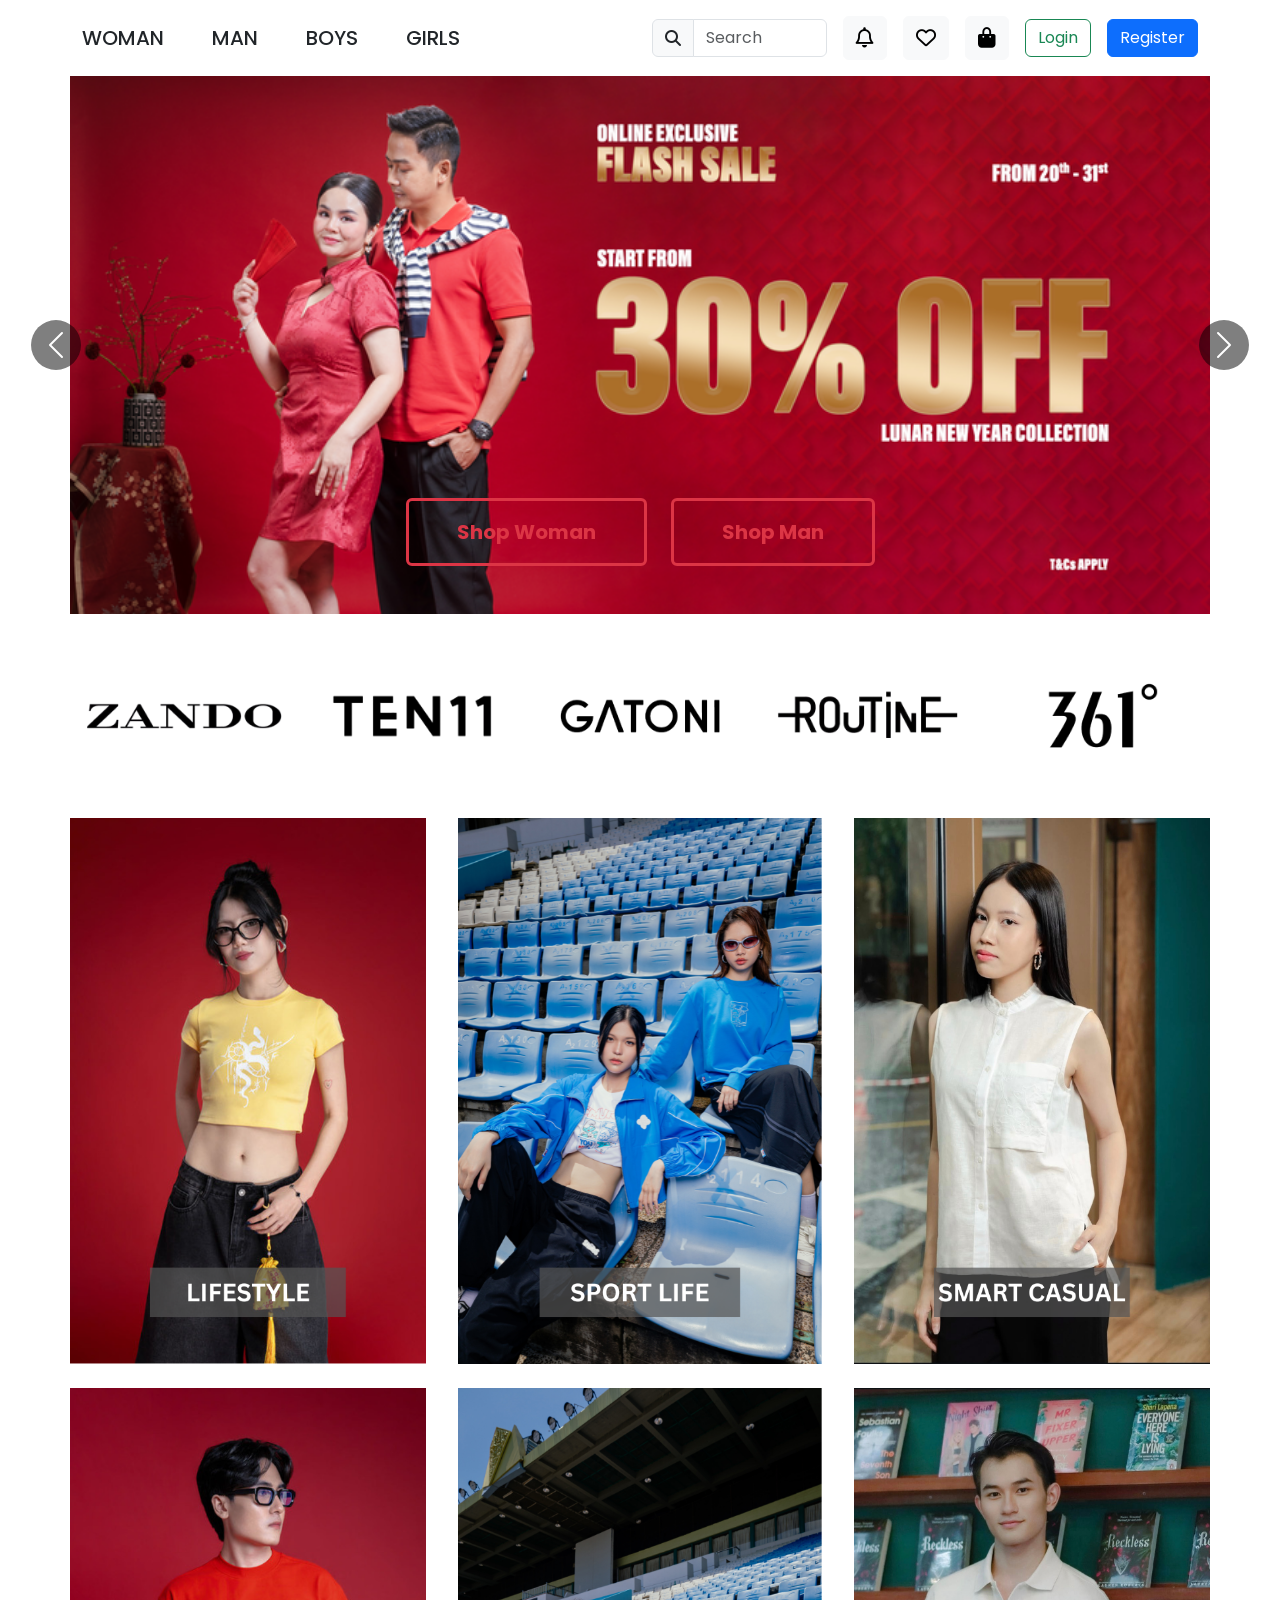
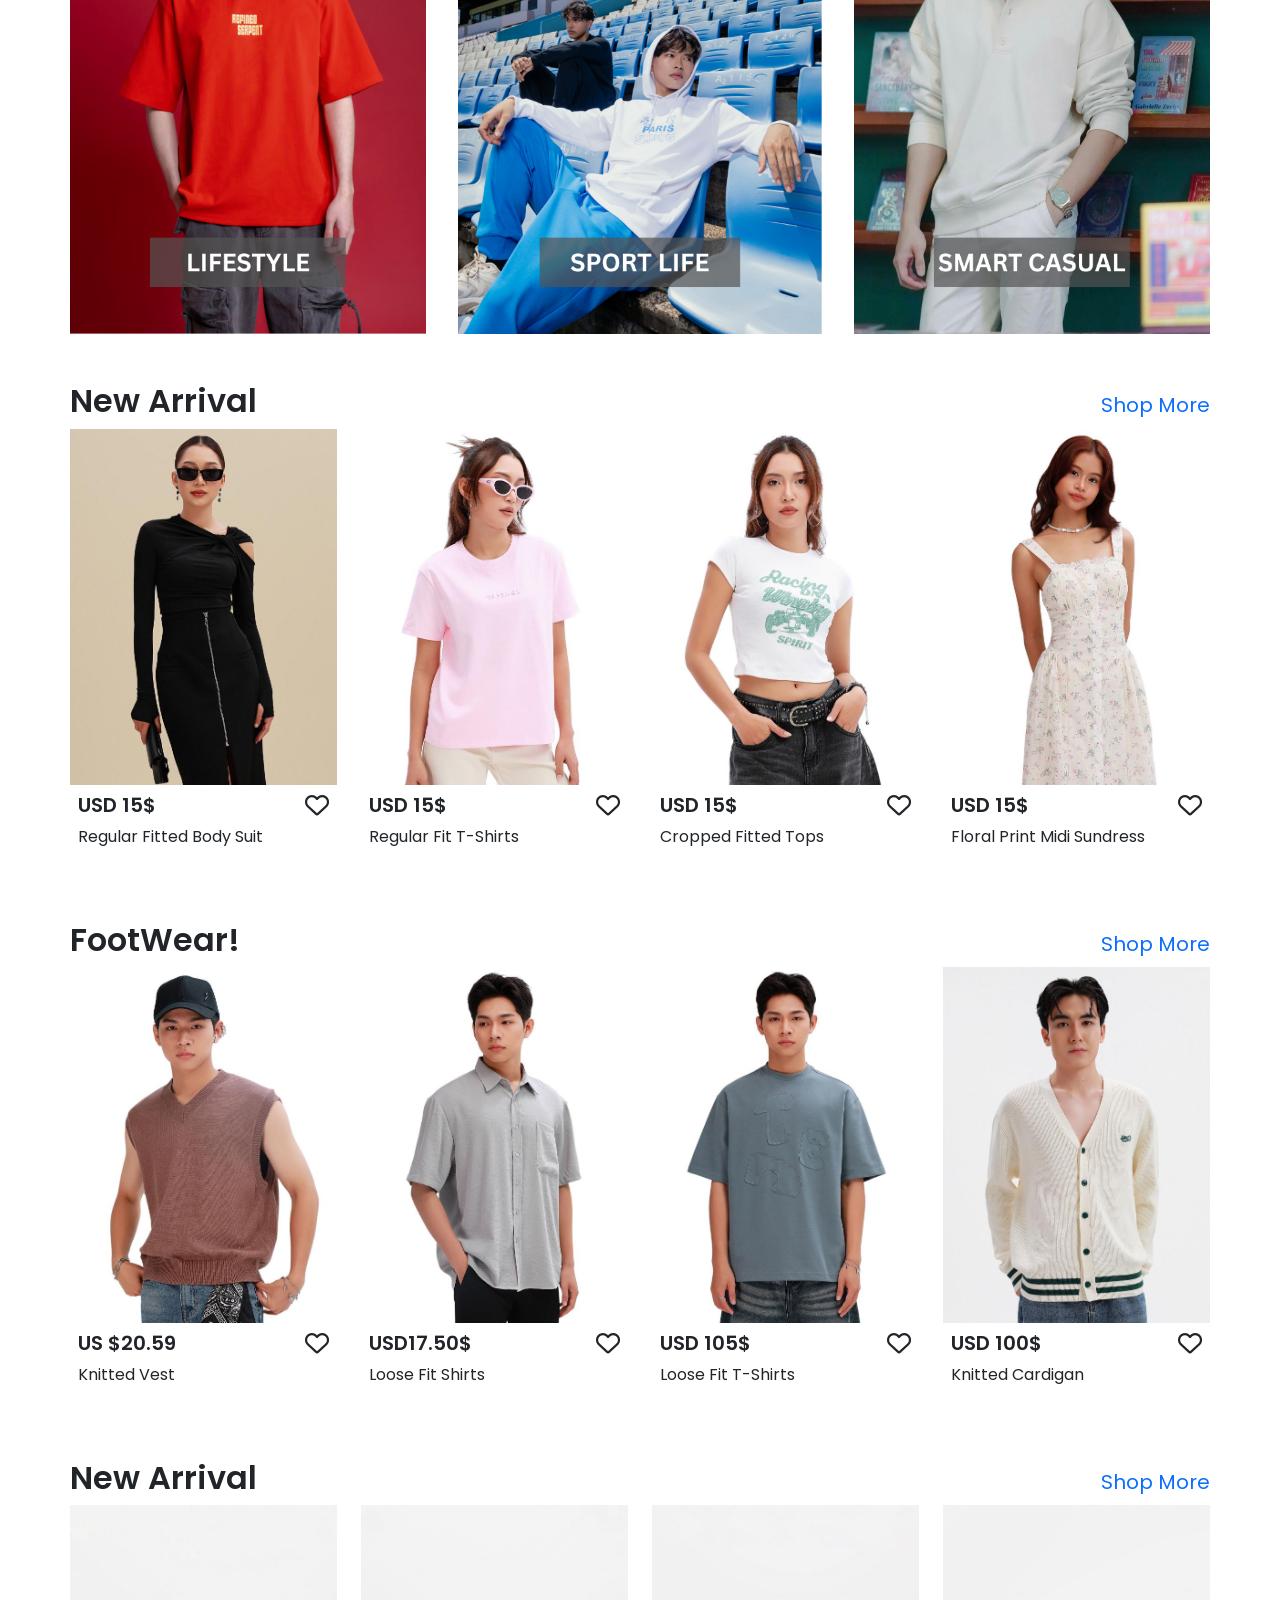
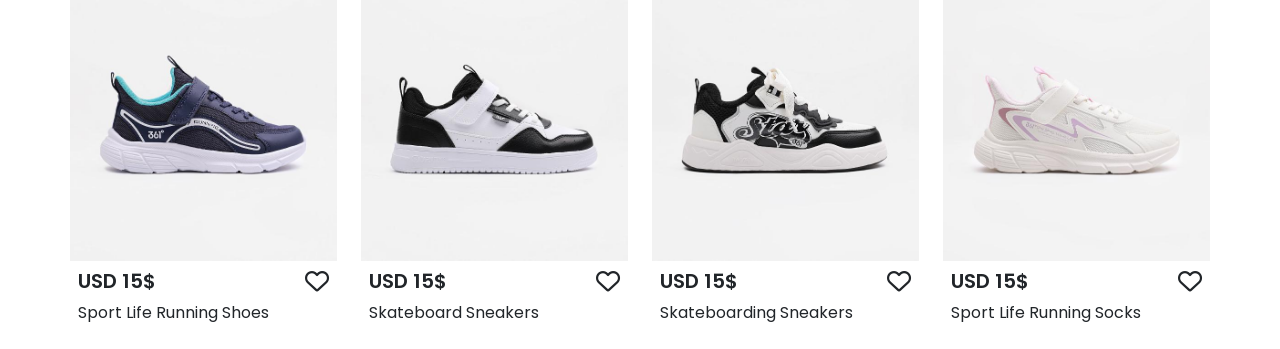
==== Zando.html @ fa851268 "commit" ====
<!DOCTYPE html>
<html lang="en">

<head>
    <meta charset="UTF-8" />
    <meta name="viewport" content="width=device-width, initial-scale=1.0" />
    <!-- Bootstrap -->
    <link href="https://cdn.jsdelivr.net/npm/bootstrap@5.3.3/dist/css/bootstrap.min.css" rel="stylesheet"
        integrity="sha384-QWTKZyjpPEjISv5WaRU9OFeRpok6YctnYmDr5pNlyT2bRjXh0JMhjY6hW+ALEwIH" crossorigin="anonymous" />
    <!-- Font awsome -->
     <link rel="icon" href="image/logo1.jpg">
    <link rel="stylesheet" href="https://cdnjs.cloudflare.com/ajax/libs/font-awesome/6.7.2/css/all.min.css"
        integrity="sha512-Evv84Mr4kqVGRNSgIGL/F/aIDqQb7xQ2vcrdIwxfjThSH8CSR7PBEakCr51Ck+w+/U6swU2Im1vVX0SVk9ABhg=="
        crossorigin="anonymous" referrerpolicy="no-referrer" />
    <link rel="stylesheet" href="Zando.css" />
    <title>Zando</title>
</head>

<body>
    <div class="container-fluid bg-white">
        <div class="container py-3">
            <div class="row align-items-center">
                <div class="col-xl-4 col-lg-1 col-md-1 col-sm-1 col-1">
                    <ul class="d-xl-flex d-lg-none d-md-none d-sm-none gap-5 list-unstyled mb-0 d-none">
                        <li class="text-uppercase fs-5 fw-medium">Woman</li>
                        <li class="text-uppercase fs-5 fw-medium">Man</li>
                        <li class="text-uppercase fs-5 fw-medium">Boys</li>
                        <li class="text-uppercase fs-5 fw-medium">Girls</li>
                    </ul>
                    <button class="btn btn-light fs-4 d-xl-none" data-bs-toggle="offcanvas" href="#offcanvasExample"
                        role="button" aria-controls="offcanvasExample">
                        <i class="fa-solid fa-bars"></i>
                    </button>
                    <!-- offcanvar -->
                    <div class="offcanvas offcanvas-start" tabindex="-1" id="offcanvasExample"
                        aria-labelledby="offcanvasExampleLabel">
                        <div class="offcanvas-header">
                            <!-- <h5 class="offcanvas-title" id="offcanvasExampleLabel">
                  Offcanvas
                </h5> -->
                            <img width="150px" src="images/logo.png" alt="" />
                            <button type="button" class="btn-close" data-bs-dismiss="offcanvas"
                                aria-label="Close"></button>
                        </div>
                        <div class="offcanvas-body">
                            <!-- Body -->
                            <h1>Menu</h1>
                        </div>
                    </div>
                    <!-- offcanvar -->
                </div>
                <div class="col-xl-2 col-lg-3 col-md-3 col-sm-5 col-5">
                    <img class="ms-3 w-75" src="images/logo.png" alt="" />
                </div>
                <div class="col-xl-6 col-lg-8 col-md-8 col-sm-6 col-6">
                    <div class="w-100 d-flex gap-3 justify-content-end align-items-center">
                        <div class="input-group d-xl-flex d-lg-flex d-md-flex d-sm-none d-none">
                            <span class="input-group-text" id="basic-addon1"><i
                                    class="fa-solid fa-magnifying-glass"></i></span>
                            <input type="text" class="form-control" placeholder="Search" aria-label="Username"
                                aria-describedby="basic-addon1" />
                        </div>
                        <button class="btn btn-light fs-5 d-xl-block d-lg-block d-md-none d-sm-none d-none">
                            <i class="fa-regular fa-bell"></i>
                        </button>
                        <button class="btn btn-light fs-5 d-xl-block d-lg-block d-md-none d-sm-none d-none">
                            <i class="fa-regular fa-heart"></i>
                        </button>
                        <button class="btn btn-light fs-5" data-bs-toggle="offcanvas" href="#offcanvasCart"
                            role="button" aria-controls="offcanvasExample">
                            <i class="fa-solid fa-bag-shopping"></i>
                        </button>
                        <!-- offcanvar -->
                        <div class="offcanvas offcanvas-end" tabindex="-1" id="offcanvasCart"
                            aria-labelledby="offcanvasExampleLabel">
                            <div class="offcanvas-header">
                                <h5 class="offcanvas-title" id="offcanvasExampleLabel">
                                    Your Items
                                </h5>
                                <button type="button" class="btn-close" data-bs-dismiss="offcanvas"
                                    aria-label="Close"></button>
                            </div>
                            <div class="offcanvas-body">
                                <!-- Body -->
                                <h1>Cart</h1>
                            </div>
                        </div>
                        <!-- offcanvar -->
                        <button class="btn btn-outline-success fs-6 d-sm-block d-none">
                            Login
                        </button>
                        <button class="btn btn-primary fs-6">Register</button>
                    </div>
                </div>
            </div>
        </div>
    </div>
    <!-- End of Navbar -->

    <!-- Slider -->
    <div class="container-fluid">
        <div id="carouselExample" class="carousel slide">
            <div class="carousel-inner ratio ratio-21x9">
                <!-- slider card -->
                <div class="carousel-item h-100 active">
                    <div
                        class="container position-relative h-100 p-0 d-flex gap-4 justify-content-center align-items-end">
                        <img class="w-100 position-absolute h-100" style="z-index: -1; object-fit: cover"
                            src="image/silde1.png" alt="" />
                        <button class="d-xl-block d-none mb-5 btn btn-outline-danger px-5 py-3 fw-bold border-3 fs-5">
                            Shop Woman
                        </button>
                        <button class="d-xl-block d-none mb-5 btn btn-outline-danger px-5 py-3 fw-bold border-3 fs-5">
                            Shop Man
                        </button>
                    </div>
                </div>
                <div class="carousel-item h-100">
                    <div
                        class="container position-relative h-100 p-0 d-flex gap-4 justify-content-center align-items-end">
                        <img class="w-100 position-absolute h-100" style="z-index: -1; object-fit: cover"
                            src="image/silde2.png" alt="" />
                        <button class="d-xl-block d-none mb-5 btn btn-outline-danger px-5 py-3 fw-bold border-3 fs-5">
                            Shop Woman
                        </button>
                        <button class="d-xl-block d-none mb-5 btn btn-outline-danger px-5 py-3 fw-bold border-3 fs-5">
                            Shop Man
                        </button>
                    </div>
                </div>
                <div class="carousel-item h-100">
                    <div
                        class="container position-relative h-100 p-0 d-flex gap-4 justify-content-center align-items-end">
                        <img class="w-100 position-absolute h-100" style="z-index: -1; object-fit: cover"
                            src="image/silde3.png" alt="" />
                        <button class="d-xl-block d-none mb-5 btn btn-outline-danger px-5 py-3 fw-bold border-3 fs-5">
                            Shop Woman
                        </button>
                        <button class="d-xl-block d-none mb-5 btn btn-outline-danger px-5 py-3 fw-bold border-3 fs-5">
                            Shop Man
                        </button>
                    </div>
                </div>
            </div>
            <button class="carousel-control-prev" type="button" data-bs-target="#carouselExample" data-bs-slide="prev">
                <div class="bg-black d-flex justify-content-center align-items-center rounded-circle"
                    style="width: 50px; height: 50px; margin-right: 100px">
                    <span class="carousel-control-prev-icon" aria-hidden="true"></span>
                </div>
                <span class="visually-hidden">Previous</span>
            </button>
            <button class="carousel-control-next" type="button" data-bs-target="#carouselExample" data-bs-slide="next">
                <div class="bg-black d-flex justify-content-center align-items-center rounded-circle"
                    style="width: 50px; height: 50px; margin-left: 100px">
                    <span class="carousel-control-next-icon" aria-hidden="true"></span>
                </div>
                <span class="visually-hidden">Next</span>
            </button>
        </div>
    </div>
    <!-- End of Slider -->

    <!-- brand section -->
    <div class="container-fluid">
        <div class="container d-flex justify-content-between">
            <div class="row">
                <div class="col">
                    <img width="100%" src="image/zando-3.png" alt="" />
                </div>
                <div class="col">
                    <img width="100%" src="image/TEN11.png" alt="" />
                </div>
                <div class="col">
                    <img width="100%" src="image/gatoni.png" alt="" />
                </div>
                <div class="col">
                    <img width="100%" src="image/routine.png" alt="" />
                </div>
                <div class="col">
                    <img width="100%" src="image/361.png" alt="" />
                </div>
            </div>
        </div>
    </div>
    <!-- end brand section -->

    <!-- Product section -->
    <div class="container-fluid">
        <div class="container">
            <div class="row row-gap-4">
                <div class="col-4 p-0 pe-4">
                    <img class="w-100 h-100" src="image/brand1.png" alt="" />
                </div>
                <div class="col-4 p-0 px-2">
                    <img class="w-100 h-100" src="image/brand2.png" alt="" />
                </div>
                <div class="col-4 p-0 ps-4">
                    <img class="w-100 h-100" src="image/brand3.png" alt="" />
                </div>
                <div class="col-4 p-0 pe-4">
                    <img class="w-100 h-100" src="image/brand4.png" alt="" />
                </div>
                <div class="col-4 p-0 px-2">
                    <img class="w-100 h-100" src="image/brand5.png" alt="" />
                </div>
                <div class="col-4 p-0 ps-4">
                    <img class="w-100 h-100" src="image/brand6.png" alt="" />
                </div>
            </div>
        </div>
    </div>
    <div class="container-fluid">
        <div class="container p-0">
            <div class="d-flex justify-content-between align-items-center mt-5">
                <h2 class="fs-2 fw-semibold ">New Arrival </h2>
                 <a class="text-decoration-none fs-5 ">Shop More</a>
            </div>
            <div class="row">
                <div class="col-3">
                    <img class="w-100" src="image/IMG_10017-cr-450x672.jpg" alt="">
                    <div class="d-flex justify-content-between p-2">
                      <div class="">
                        <h3 class="fs-5 fw-semibold">USD 15$</h3>
                        <p class="fs-6">Regular Fitted Body Suit</p>
                      </div>
                    <i class="fa-regular fa-heart fs-4"></i>
                    
                    </div>
                </div>
                <div class="col-3">
                    <img class="w-100" src="image/card.png" alt="">
                    <div class="d-flex justify-content-between p-2">
                      <div class="">
                        <h3 class="fs-5 fw-semibold">USD 15$</h3>
                        <p class="fs-6">Regular Fit T-Shirts</p>
                      </div>
                    <i class="fa-regular fa-heart fs-4"></i>
                    
                    </div>
                </div>
                <div class="col-3">
                    <img class="w-100" src="image/card1.png" alt="">
                    <div class="d-flex justify-content-between p-2">
                      <div class="">
                        <h3 class="fs-5 fw-semibold">USD 15$</h3>
                        <p class="fs-6">Cropped Fitted Tops</p>
                      </div>
                    <i class="fa-regular fa-heart fs-4"></i>
                    
                    </div>
                </div>
                <div class="col-3">
                    <img class="w-100" src="image/card2.png" alt="">
                    <div class="d-flex justify-content-between p-2">
                      <div class="">
                        <h3 class="fs-5 fw-semibold">USD 15$</h3>
                        <p class="fs-6">Floral Print Midi Sundress</p>
                      </div>
                    <i class="fa-regular fa-heart fs-4"></i>
                    
                    </div>
                </div>
            </div>
        </div>
    </div>
    <div class="container-fluid">
        <div class="container p-0">
            <div class="d-flex justify-content-between align-items-center mt-5">
                <h2 class="fs-2 fw-semibold ">FootWear!</h2>
                <a class="text-decoration-none fs-5 ">Shop More</a>
            </div>
            <div class="row">
                <div class="col-3">
                    <img class="w-100" src="image/boy1.png" alt="">
                    <div class="d-flex justify-content-between p-2">
                        <div class="">
                            <h3 class="fs-5 fw-semibold">US $20.59</h3>
                            <p class="fs-6">Knitted Vest</p>
                        </div>
                       
                        <i class="fa-regular fa-heart fs-4"></i>
    
                    </div>
                </div>
                <div class="col-3">
                    <img class="w-100" src="image/boy2.png" alt="">
                    <div class="d-flex justify-content-between p-2">
                        <div class="">
                            <h3 class="fs-5 fw-semibold">USD17.50$</h3>
                            <p class="fs-6">Loose Fit Shirts</p>
                        </div>
                        <i class="fa-regular fa-heart fs-4"></i>
    
                    </div>
                </div>
                <div class="col-3">
                    <img class="w-100" src="image/boy3.png" alt="">
                    <div class="d-flex justify-content-between p-2">
                        <div class="">
                            <h3 class="fs-5 fw-semibold">USD 105$</h3>
                            <p class="fs-6">Loose Fit T-Shirts</p>
                        </div>
                        <i class="fa-regular fa-heart fs-4"></i>
    
                    </div>
                </div>
                <div class="col-3">
                    <img class="w-100" src="image/boy5.png" alt="">
                    <div class="d-flex justify-content-between p-2">
                        <div class="">
                            <h3 class="fs-5 fw-semibold">USD 100$</h3>
                            <p class="fs-6">Knitted Cardigan</p>
                        </div>
                        <i class="fa-regular fa-heart fs-4"></i>
    
                    </div>
                </div>
            </div>
        </div>
    </div>
    <div class="container-fluid">
        <div class="container p-0">
            <div class="d-flex justify-content-between align-items-center mt-5">
                <h2 class="fs-2 fw-semibold ">New Arrival </h2>
                <a class="text-decoration-none fs-5 ">Shop More</a>
            </div>
            <div class="row">
                <div class="col-3">
                    <img class="w-100" src="image/shose1.png" alt="">
                    <div class="d-flex justify-content-between p-2">
                        <div class="">
                            <h3 class="fs-5 fw-semibold">USD 15$</h3>
                            <p class="fs-6">Sport Life Running Shoes</p>
                        </div>
                        <i class="fa-regular fa-heart fs-4"></i>
    
                    </div>
                </div>
                <div class="col-3">
                    <img class="w-100" src="image/shose2.png" alt="">
                    <div class="d-flex justify-content-between p-2">
                        <div class="">
                            <h3 class="fs-5 fw-semibold">USD 15$</h3>
                            <p class="fs-6">Skateboard Sneakers
</p>
                        </div>
                        <i class="fa-regular fa-heart fs-4"></i>
    
                    </div>
                </div>
                <div class="col-3">
                    <img class="w-100" src="image/shose3.png" alt="">
                    <div class="d-flex justify-content-between p-2">
                        <div class="">
                            <h3 class="fs-5 fw-semibold">USD 15$</h3>
                            <p class="fs-6">Skateboarding Sneakers</p>
                        </div>
                        <i class="fa-regular fa-heart fs-4"></i>
    
                    </div>
                </div>
                <div class="col-3">
                    <img class="w-100" src="image/shose4.png" alt="">
                    <div class="d-flex justify-content-between p-2">
                        <div class="">
                            <h3 class="fs-5 fw-semibold">USD 15$</h3>
                            <p class="fs-6">Sport Life Running Socks</p>
                        </div>
                        <i class="fa-regular fa-heart fs-4"></i>
    
                    </div>
                </div>
            </div>
        </div>
    </div>
    <div class="container-fluid">

    </div>
   
    <!-- End Product section -->
</body>
<script src="https://cdn.jsdelivr.net/npm/bootstrap@5.3.3/dist/js/bootstrap.bundle.min.js"
    integrity="sha384-YvpcrYf0tY3lHB60NNkmXc5s9fDVZLESaAA55NDzOxhy9GkcIdslK1eN7N6jIeHz"
    crossorigin="anonymous"></script>

</html>
---- Zando.css ----
@import url("https://fonts.googleapis.com/css2?family=Poppins:ital,wght@0,100;0,200;0,300;0,400;0,500;0,600;0,700;0,800;0,900;1,100;1,200;1,300;1,400;1,500;1,600;1,700;1,800;1,900&display=swap");

* {
    font-family: "Poppins", serif;
}
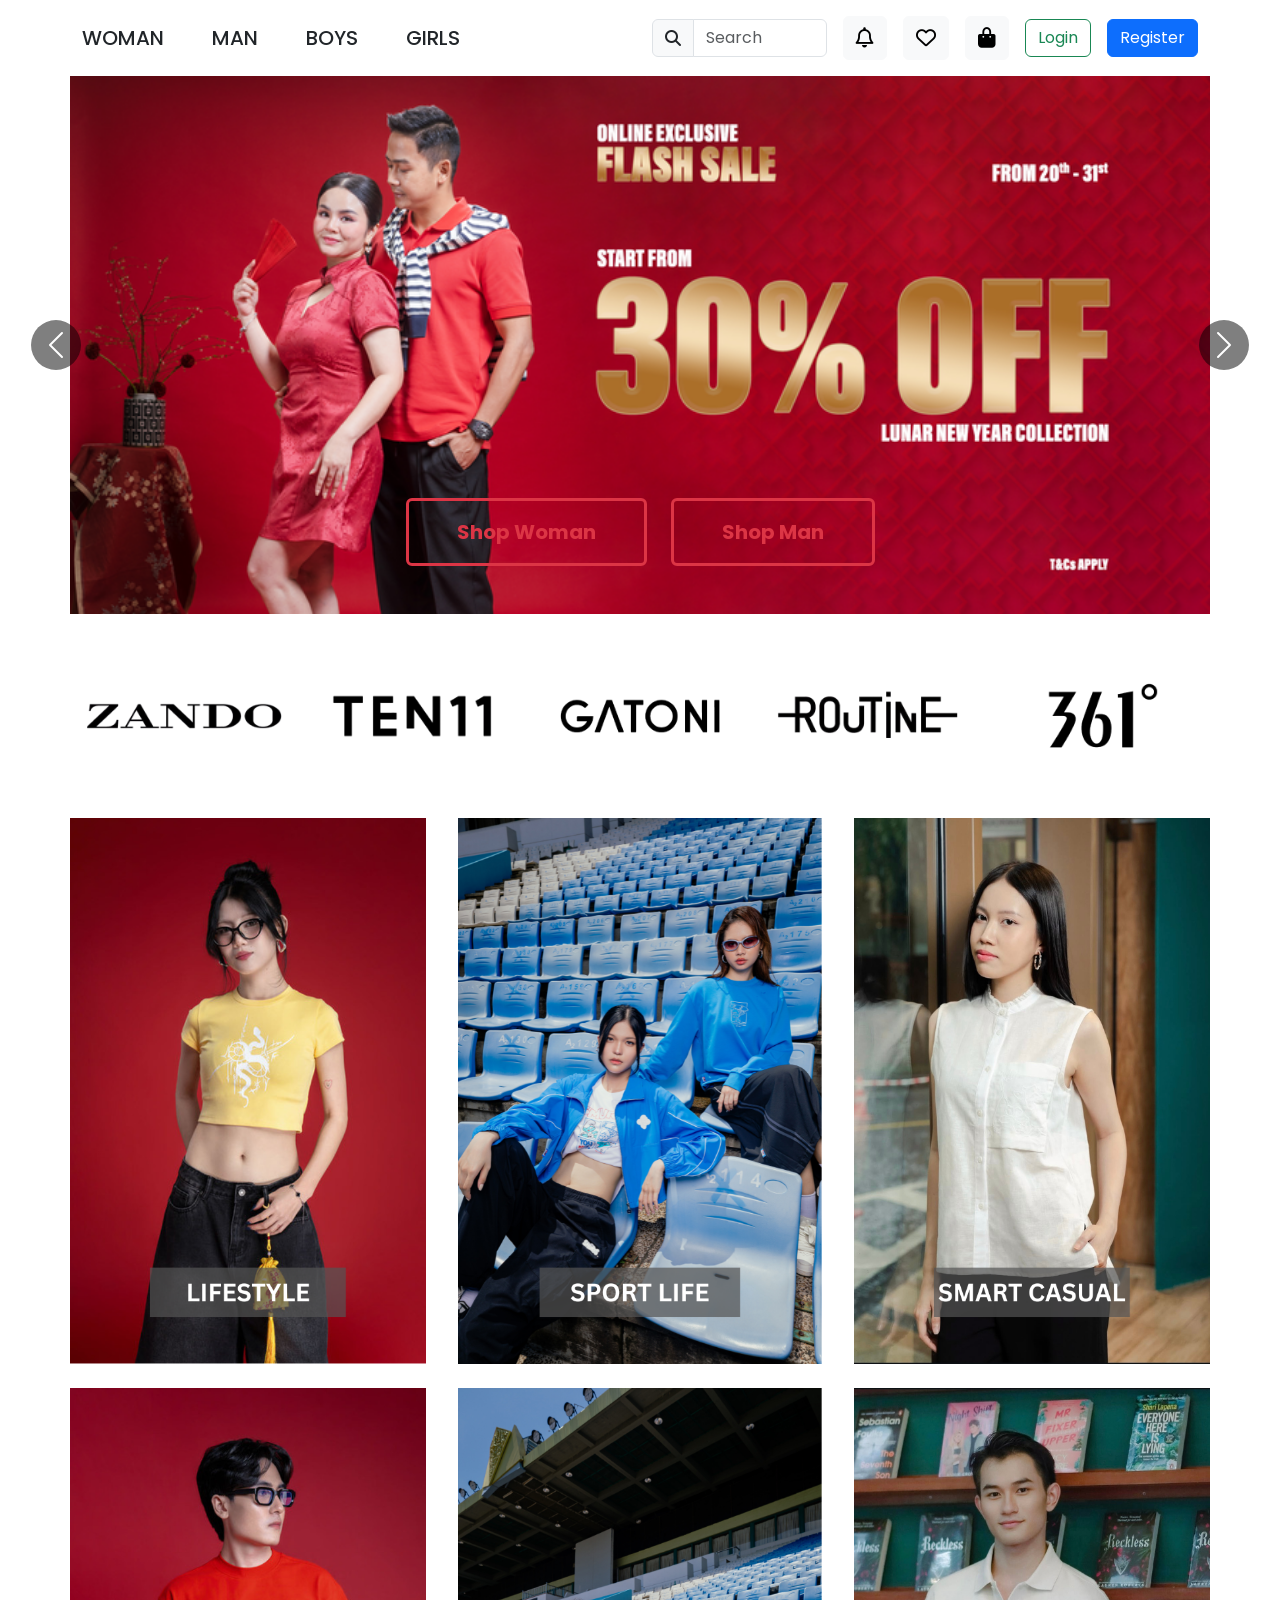
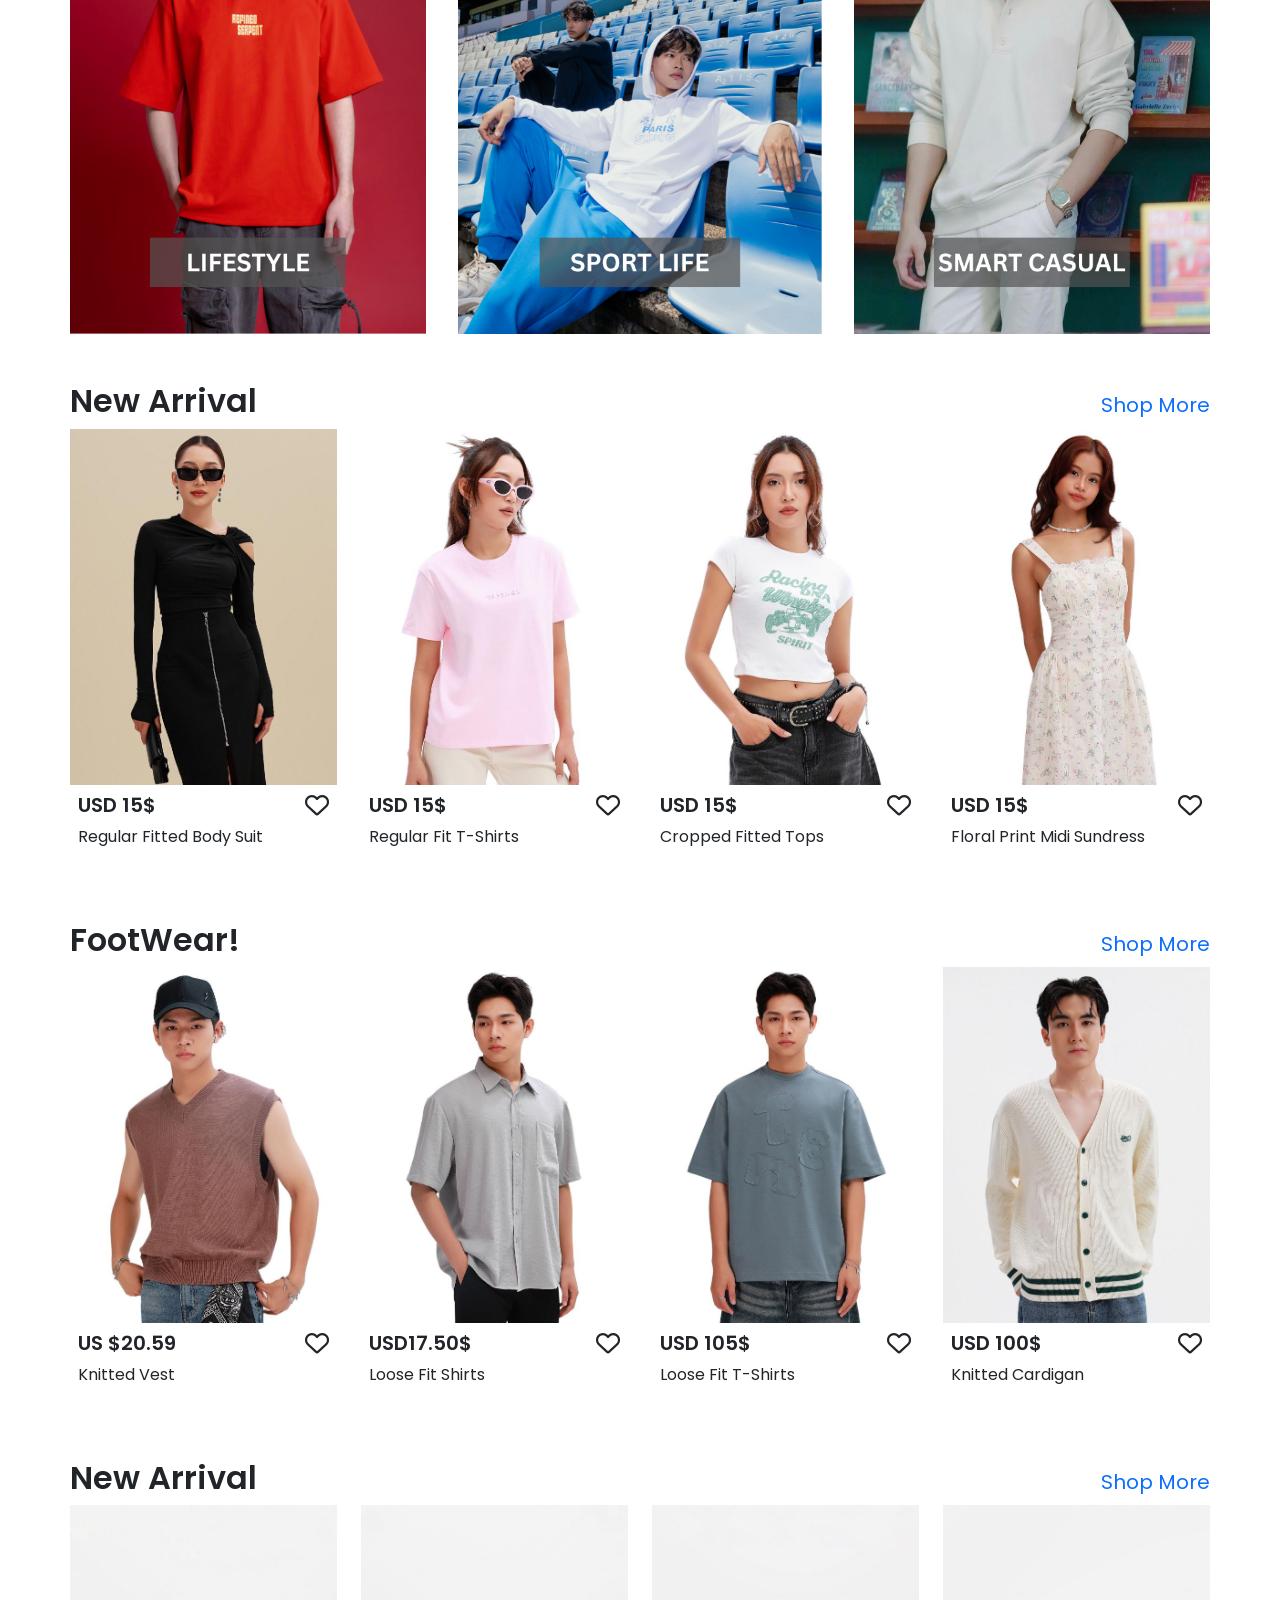
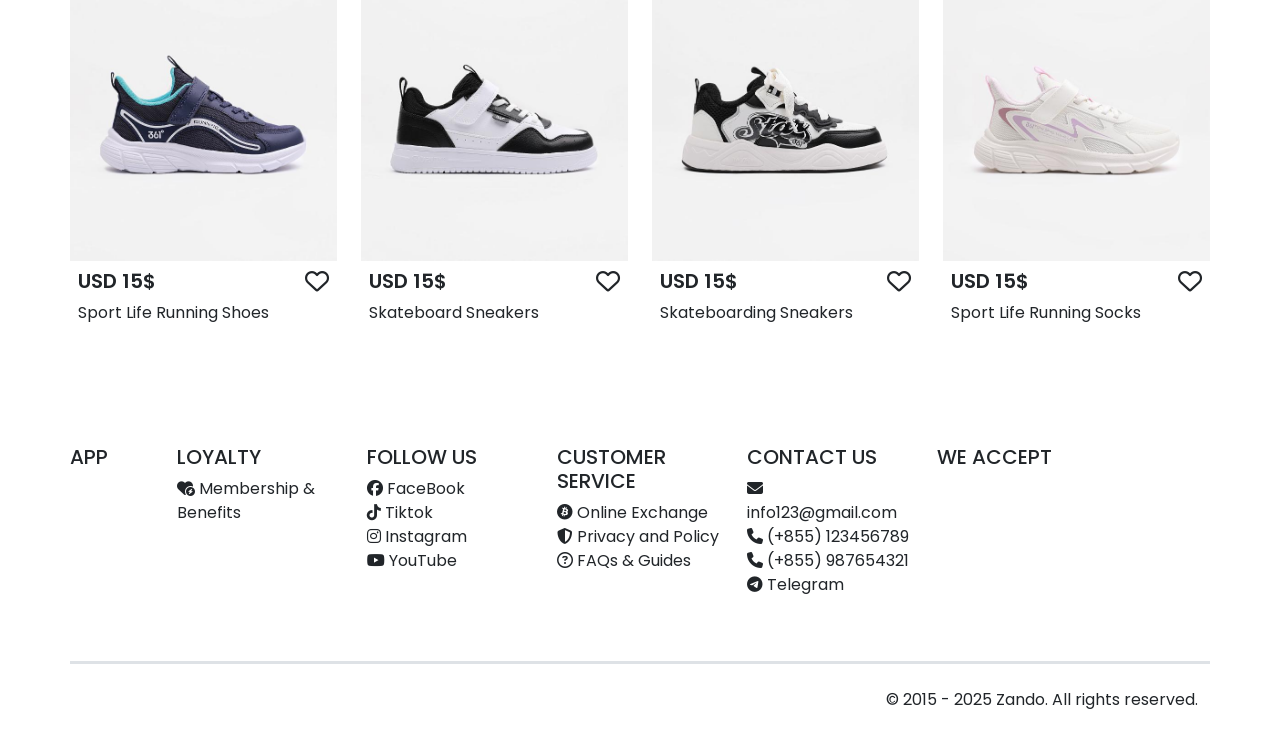
==== commit 04558944: "me" ====
--- a/Zando.html
+++ b/Zando.html
@@ -376,8 +376,56 @@
     <div class="container-fluid">
 
     </div>
+
    
-    <!-- End Product section -->
+    <!--  Footer -->
+    <div class="container-fluid">
+      <div class="container mt-5 py-5 border-bottom border-3">
+        <div class="row">
+          <div class="col-1 p-0">
+            <h2 class="fs-5">APP</h2>
+            <img class="w-100" src="https://zandokh.com/image/catalog/logo/qr_code_app.png" alt="">
+          </div>
+          <div class="col-2">
+            <h2 class="fs-5">LOYALTY</h2>
+            <p><i class="fa-solid fa-heart-circle-bolt"></i> Membership & Benefits</p>
+          </div>
+          <div class="col-2">
+            <h2 class="fs-5">FOLLOW US</h2>
+            <ul class="list-unstyled">
+              <li><i class="fa-brands fa-facebook"></i> FaceBook</li>
+              <li><i class="fa-brands fa-tiktok"></i> Tiktok</li>
+              <li><i class="fa-brands fa-instagram"></i> Instagram</li>
+              <li><i class="fa-brands fa-youtube"></i> YouTube</li>
+            </ul>
+          </div>
+          <div class="col-2">
+            <h2 class="fs-5">CUSTOMER SERVICE </h2>
+            <ul class="list-unstyled">
+              <li><i class="fa-brands fa-bitcoin"></i> Online Exchange</li>
+              <li><i class="fa-solid fa-shield-halved"></i> Privacy and Policy</li>
+              <li><i class="fa-regular fa-circle-question"></i> FAQs & Guides</li>
+            </ul>
+          </div>
+          <div class="col-2">
+            <h2 class="fs-5">CONTACT US</h2>
+            <ul class="list-unstyled">
+              <li><i class="fa-solid fa-envelope"></i> info123@gmail.com</li>
+              <li><i class="fa-solid fa-phone"></i> (+855) 123456789</li>
+              <li><i class="fa-solid fa-phone"></i> (+855) 987654321</li>
+              <li><i class="fa-brands fa-telegram"></i> Telegram</li>
+            </ul>
+          </div>
+          <div class="col-3">
+            <h2 class="fs-5">WE ACCEPT</h2>
+            <img class="w-100" src="https://zandokh.com/image/catalog/logo/web-footer/We-accept-payment%E2%80%93for-web-footer-1.png" alt="">
+          </div>
+        </div>
+      </div>
+      <div class="container">
+        <p class="text-end py-4">© 2015 - 2025  Zando. All rights reserved.</p>
+      </div>
+    </div>
 </body>
 <script src="https://cdn.jsdelivr.net/npm/bootstrap@5.3.3/dist/js/bootstrap.bundle.min.js"
     integrity="sha384-YvpcrYf0tY3lHB60NNkmXc5s9fDVZLESaAA55NDzOxhy9GkcIdslK1eN7N6jIeHz"
